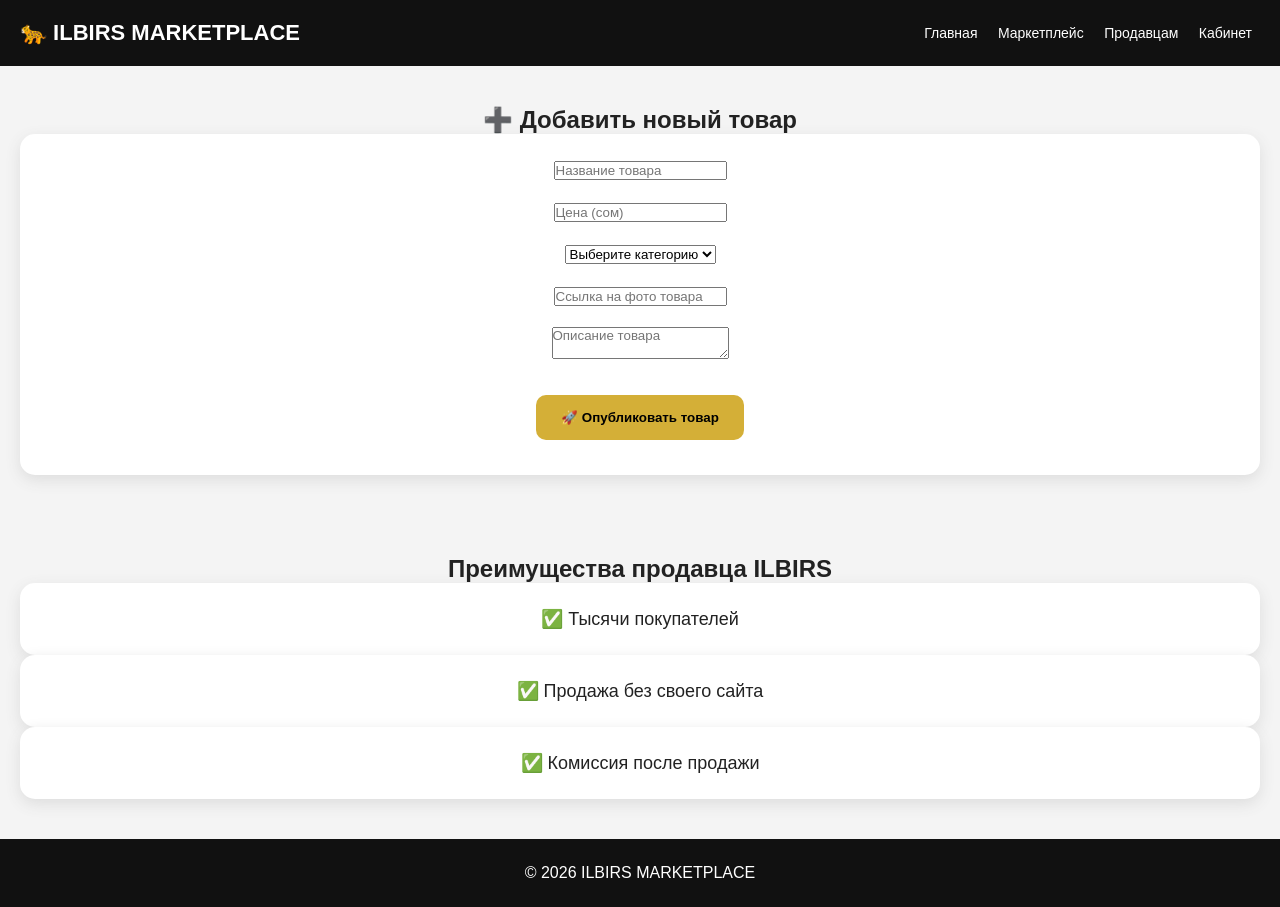
==== add-product.html @ d0cd3562 "Create add product page Signed-off-by: shergazi12sheky <shergazi12@gmail.com>" ====
<!DOCTYPE html>
<html lang="ru">

<head>

<meta charset="UTF-8">
<meta name="viewport" content="width=device-width, initial-scale=1.0">

<title>ILBIRS Добавить товар</title>

<link rel="stylesheet" href="style.css">

</head>


<body>


<header>

<div class="logo">
🐆 ILBIRS MARKETPLACE
</div>


<nav>

<a href="index.html">Главная</a>
<a href="marketplace.html">Маркетплейс</a>
<a href="seller.html">Продавцам</a>
<a href="profile.html">Кабинет</a>

</nav>

</header>




<section class="categories">


<h1>
➕ Добавить новый товар
</h1>


<div class="card">


<input type="text" placeholder="Название товара">

<br><br>


<input type="number" placeholder="Цена (сом)">

<br><br>


<select>

<option>
Выберите категорию
</option>

<option>
Электроника
</option>

<option>
Одежда
</option>

<option>
Косметика
</option>

<option>
Дом и быт
</option>

<option>
Авто
</option>

</select>


<br><br>


<input type="text" placeholder="Ссылка на фото товара">


<br><br>


<textarea placeholder="Описание товара"></textarea>


<br><br>


<button>
🚀 Опубликовать товар
</button>


</div>


</section>





<section class="products">


<h2>
Преимущества продавца ILBIRS
</h2>


<div class="card">

✅ Тысячи покупателей

</div>


<div class="card">

✅ Продажа без своего сайта

</div>


<div class="card">

✅ Комиссия после продажи

</div>


</section>





<footer>

<p>
© 2026 ILBIRS MARKETPLACE
</p>

</footer>



<script src="script.js"></script>


</body>

</html>
---- style.css ----
* {
    margin: 0;
    padding: 0;
    box-sizing: border-box;
    font-family: Arial, sans-serif;
}

body {
    background: #f4f4f4;
    color: #222;
}

/* HEADER */

header {
    background: #111;
    color: white;
    padding: 20px;
    display: flex;
    justify-content: space-between;
    align-items: center;
    flex-wrap: wrap;
}

.logo {
    font-size: 22px;
    font-weight: bold;
}

nav a {
    color: white;
    text-decoration: none;
    margin: 8px;
    font-size: 14px;
}


/* HERO */

.hero {
    background: linear-gradient(135deg, #111, #333);
    color: white;
    text-align: center;
    padding: 60px 20px;
}

.hero h1 {
    font-size: 35px;
    margin-bottom: 15px;
}

.hero p {
    font-size: 18px;
}

.hero input {
    margin-top: 25px;
    padding: 15px;
    width: 70%;
    max-width: 400px;
    border-radius: 10px;
    border: none;
}

button {
    padding: 15px 25px;
    margin: 10px;
    border: none;
    border-radius: 10px;
    background: #d4af37;
    color: black;
    font-weight: bold;
}


/* КАТЕГОРИИ */

.categories,
.products {
    padding: 40px 20px;
    text-align: center;
}

.grid {
    display: grid;
    grid-template-columns: repeat(4,1fr);
    gap: 15px;
    margin-top: 25px;
}

.card {
    background: white;
    padding: 25px;
    border-radius: 15px;
    box-shadow: 0 5px 15px #ddd;
    font-size: 18px;
}


/* ТОВАРЛАР */

.product {
    background: white;
    width: 250px;
    display: inline-block;
    margin: 15px;
    padding: 20px;
    border-radius: 15px;
    box-shadow: 0 5px 15px #ddd;
}

.product img {
    width: 100%;
    border-radius: 10px;
}


/* FOOTER */

footer {
    background: #111;
    color: white;
    text-align: center;
    padding: 25px;
}


/* iPhone үчүн */

@media(max-width:700px){

header {
    flex-direction: column;
}

nav {
    margin-top: 15px;
}

.grid {
    grid-template-columns: repeat(2,1fr);
}

.hero h1 {
    font-size: 25px;
}

}
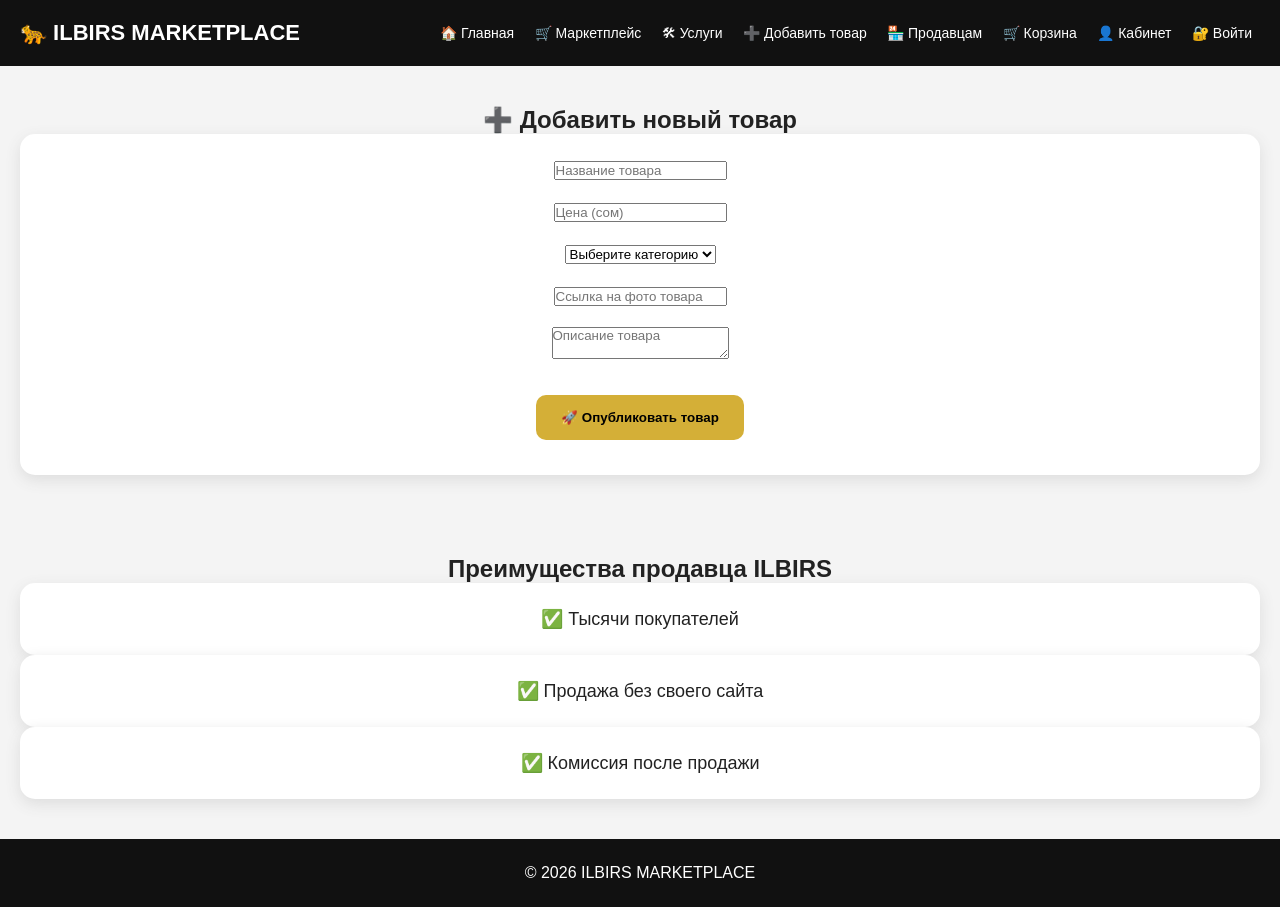
==== commit 4befe94f: "Add marketplace products Signed-off-by: shergazi12sheky <shergazi12@gmail.com>" ====
--- a/add-product.html
+++ b/add-product.html
@@ -21,16 +21,29 @@
 <div class="logo">
 🐆 ILBIRS MARKETPLACE
 </div>
+<nav>
+
+<a href="index.html">🏠 Главная</a>
+
+<a href="marketplace.html">🛒 Маркетплейс</a>
+
+<a href="services.html">🛠 Услуги</a>
+
+<a href="add-product.html">➕ Добавить товар</a>
+
+<a href="seller.html">🏪 Продавцам</a>
+
+<a href="cart.html">🛒 Корзина</a>
+
+<a href="profile.html">👤 Кабинет</a>
+
+<a href="login.html">🔐 Войти</a>
+
+</nav>
 
 
-<nav>
 
-<a href="index.html">Главная</a>
-<a href="marketplace.html">Маркетплейс</a>
-<a href="seller.html">Продавцам</a>
-<a href="profile.html">Кабинет</a>
 
-</nav>
 
 </header>
 
